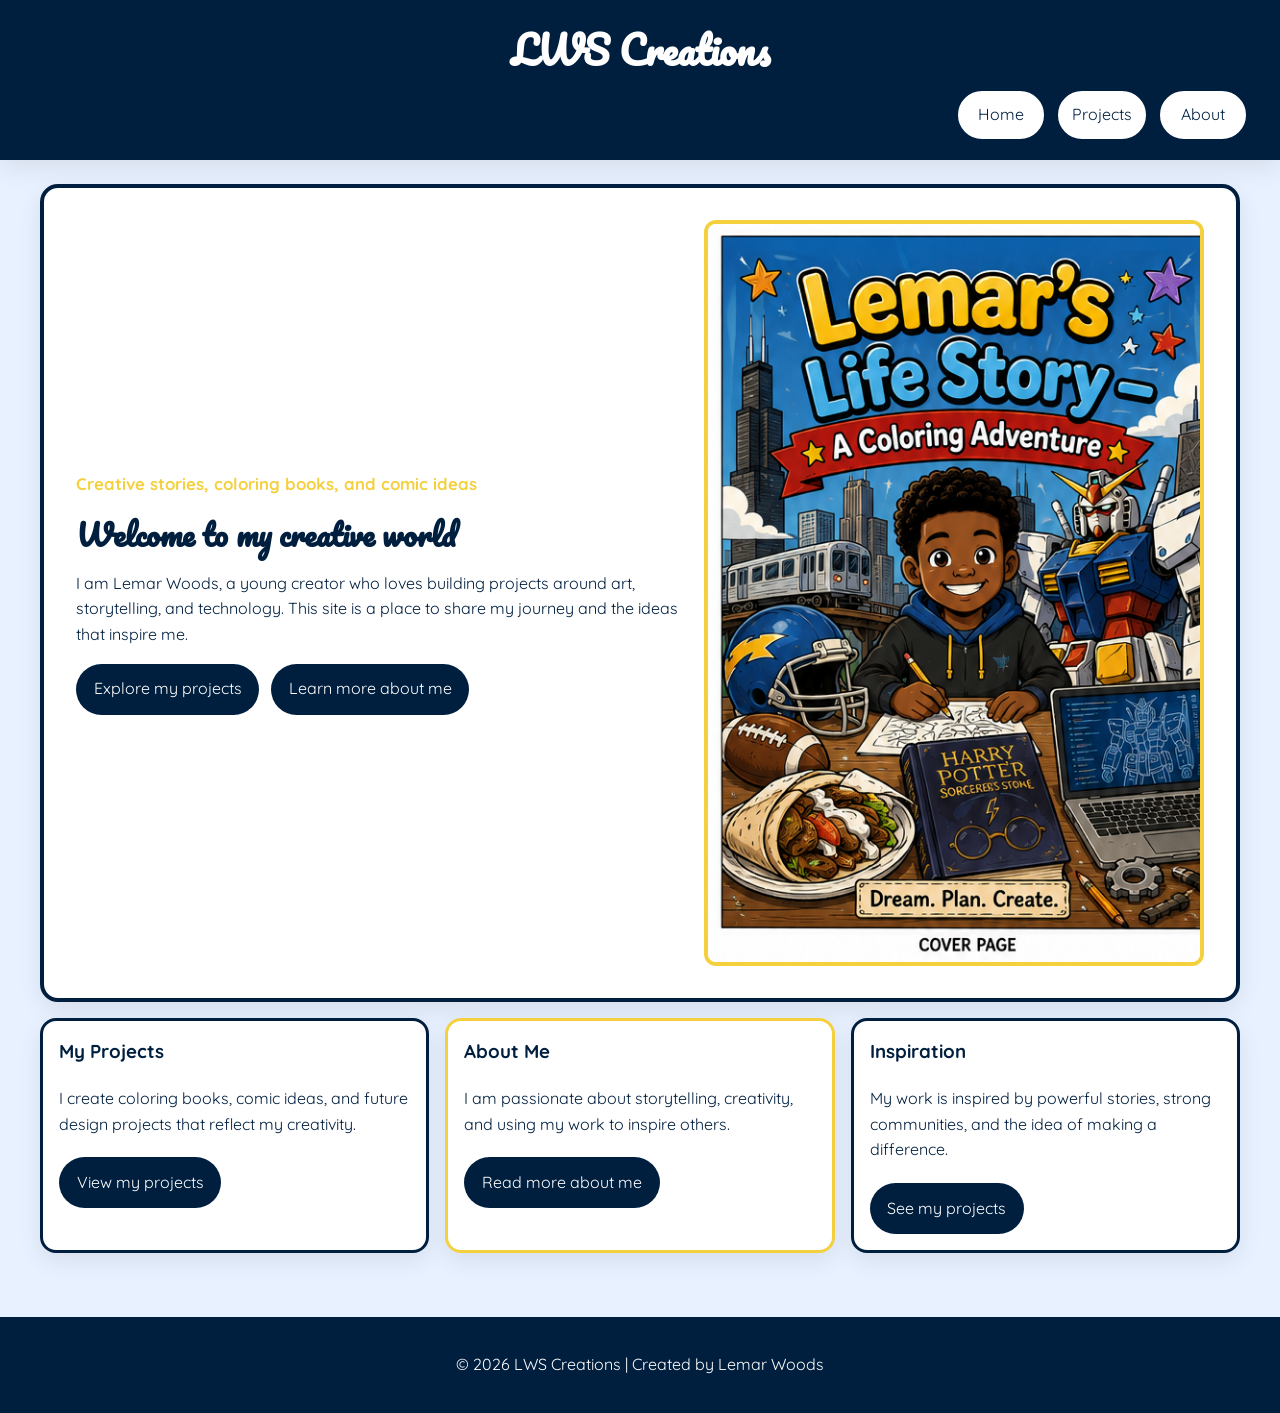
==== docs/index.html @ 8a2e1da3 "Add docs folder for GitHub Pages" ====
<!DOCTYPE html>
<html lang="en">

<head>
    <meta charset="UTF-8">
    <meta name="viewport" content="width=device-width, initial-scale=1.0">
    <meta name="description"
        content="LWS Creations is a creative portfolio showcasing projects, stories, and goals by Lemar Woods.">
    <title>Home | LWS Creations</title>
    <link rel="preconnect" href="https://fonts.googleapis.com">
    <link rel="preconnect" href="https://fonts.gstatic.com" crossorigin>
    <link href="https://fonts.googleapis.com/css2?family=Pacifico&family=Quicksand:wght@400;500;700&display=swap"
        rel="stylesheet">
    <link rel="stylesheet" href="./assets/css/style.css">
</head>

<body>
    <a class="skip-link" href="#main-content">Skip to main content</a>
    <div class="page">
        <header class="site-header">
            <h1>LWS Creations</h1>
            <nav class="top-nav" aria-label="Main navigation">
                <a href="./index.html" class="nav-box" aria-current="page">Home</a>
                <a href="./projects.html" class="nav-box">Projects</a>
                <a href="./about.html" class="nav-box">About</a>
            </nav>
        </header>

        <main id="main-content">
            <section class="hero">
                <div class="hero-content">
                    <p class="tagline">Creative stories, coloring books, and comic ideas</p>
                    <h2>Welcome to my creative world</h2>
                    <p>
                        I am Lemar Woods, a young creator who loves building projects around art, storytelling,
                        and technology. This site is a place to share my journey and the ideas that inspire me.
                    </p>
                    <div class="hero-actions">
                        <a class="btn" href="./projects.html">Explore my projects</a>
                        <a class="btn" href="./about.html">Learn more about me</a>
                    </div>
                </div>
                <img src="./assets/images/Lemars_Life_Story_Cover_Page.png"
                    alt="Cover page of Lemar's Life Story coloring book">
            </section>

            <section class="content-grid">
                <article class="card">
                    <h3>My Projects</h3>
                    <p>
                        I create coloring books, comic ideas, and future design projects that reflect my creativity.
                    </p>
                    <a class="btn" href="./projects.html">View my projects</a>
                </article>

                <article class="card">
                    <h3>About Me</h3>
                    <p>
                        I am passionate about storytelling, creativity, and using my work to inspire others.
                    </p>
                    <a class="btn" href="./about.html">Read more about me</a>
                </article>

                <article class="card">
                    <h3>Inspiration</h3>
                    <p>
                        My work is inspired by powerful stories, strong communities, and the idea of making a
                        difference.
                    </p>
                    <a class="btn" href="./projects.html">See my projects</a>
                </article>
            </section>
        </main>

        <footer>
            <p>&copy; 2026 LWS Creations | Created by Lemar Woods</p>
        </footer>
    </div>
</body>

</html>
---- docs/assets/css/style.css ----
@import url('https://fonts.googleapis.com/css2?family=Pacifico&family=Quicksand:wght@400;500;700&display=swap');

:root {
    --navy: #001f3f;
    --gold: #f4d03f;
    --light: #e8f1ff;
    --white: #ffffff;
    --shadow: 0 8px 24px rgba(0, 0, 0, 0.08);
}

* {
    box-sizing: border-box;
}

body {
    margin: 0;
    padding: 0;
    font-family: 'Quicksand', 'Segoe UI', Arial, sans-serif;
    background-color: var(--light);
    color: var(--navy);
    font-size: 16px;
    line-height: 1.6;
    min-width: 320px;
}

a:hover,
a:focus-visible,
button:hover,
button:focus-visible,
.btn:hover,
.btn:focus-visible,
.nav-box:hover,
.nav-box:focus-visible,
.about-input:focus {
    outline: 2px solid var(--gold);
    outline-offset: 2px;
}

.skip-link {
    position: absolute;
    left: -9999px;
    top: 0;
    background-color: var(--navy);
    color: var(--white);
    padding: 0.75rem 1rem;
    z-index: 100;
    border-radius: 0 0 0.75rem 0;
}

.skip-link:focus {
    left: 0;
    outline: 3px solid var(--gold);
    outline-offset: 0;
}

img {
    display: block;
    width: 100%;
    height: auto;
    margin: 0;
    border: 4px solid var(--navy);
    border-radius: 12px;
}

a {
    color: inherit;
    text-decoration: none;
}

.page {
    min-height: 100vh;
    width: 100%;
    max-width: 100%;
}

.site-header {
    background-color: var(--navy);
    color: var(--white);
    padding: 1rem 1.25rem;
    position: sticky;
    top: 0;
    z-index: 10;
    box-shadow: var(--shadow);
}

.site-header h1 {
    margin: 0 0 0.5rem;
    text-align: center;
    color: var(--white);
    font-family: 'Pacifico', cursive;
    font-size: clamp(1.8rem, 5vw, 2.4rem);
}

.top-nav {
    display: flex;
    flex-wrap: wrap;
    justify-content: center;
    gap: 0.6rem;
}

.nav-box {
    background-color: var(--white);
    color: var(--navy);
    border: 2px solid var(--navy);
    padding: 0.7rem 0.9rem;
    border-radius: 999px;
    font-weight: 700;
    min-width: 90px;
    text-align: center;
    transition: transform 0.2s ease, background-color 0.2s ease;
    font: inherit;
    cursor: pointer;
}

.nav-box:hover,
.nav-box:focus-visible {
    background-color: var(--gold);
    transform: translateY(-2px);
    outline: none;
}

main {
    padding: 1rem 0.75rem 2rem;
}

.hero {
    display: grid;
    gap: 1rem;
    max-width: 1200px;
    margin: 0 auto;
    background-color: var(--white);
    border: 4px solid var(--navy);
    border-radius: 18px;
    padding: 1rem;
    box-shadow: var(--shadow);
}

.hero-content {
    display: flex;
    flex-direction: column;
    justify-content: center;
    gap: 0.75rem;
}

.hero-actions {
    display: flex;
    flex-wrap: wrap;
    gap: 0.75rem;
}

.tagline {
    margin: 0;
    color: var(--gold);
    font-weight: 700;
    font-size: 1.05rem;
}

.hero h2 {
    margin: 0;
    color: var(--navy);
    font-family: 'Pacifico', cursive;
    font-size: clamp(1.4rem, 4vw, 1.9rem);
}

.hero p {
    margin: 0;
}

.btn {
    display: inline-block;
    width: max-content;
    background-color: var(--navy);
    color: var(--white);
    padding: 0.8rem 1.1rem;
    border: none;
    border-radius: 999px;
    font-weight: 700;
    margin-top: 0.25rem;
    cursor: pointer;
    font: inherit;
}

.btn:hover {
    background-color: var(--gold);
    color: var(--navy);
}

.btn--secondary {
    background-color: var(--gold);
    color: var(--navy);
}

.btn--secondary:hover {
    background-color: var(--navy);
    color: var(--white);
}

.hero img {
    border-color: var(--gold);
}

.content-grid {
    display: grid;
    gap: 1rem;
    max-width: 1200px;
    margin: 1rem auto 0;
}

.card {
    background-color: var(--white);
    padding: 1rem;
    border-radius: 16px;
    box-shadow: var(--shadow);
    border: 3px solid var(--navy);
}

.card h3 {
    margin-top: 0;
    color: var(--navy);
}

.project-list {
    padding-left: 1.2rem;
    margin: 0;
}

.project-list li {
    margin-bottom: 0.75rem;
}

.project-list .project-image-item {
    list-style: none;
    margin: 0;
    padding: 0;
}

.project-image {
    display: block;
    width: 100%;
    max-width: 320px;
    margin: 0.75rem 0 1rem;
    border: 3px solid var(--navy);
    border-radius: 14px;
}

.card:nth-child(2) {
    border-color: var(--gold);
}

.about-hero {
    display: grid;
    gap: 1rem;
    max-width: 1200px;
    margin: 0 auto;
    background-color: var(--white);
    border: 4px solid var(--navy);
    border-radius: 18px;
    padding: 1.25rem;
    box-shadow: var(--shadow);
}

.about-hero__content {
    display: flex;
    flex-direction: column;
    gap: 0.75rem;
}

.about-card {
    background-color: var(--white);
    padding: 1rem;
    border-radius: 16px;
    box-shadow: var(--shadow);
    border: 3px solid var(--navy);
}

.about-card--accent {
    border-color: var(--gold);
    background: linear-gradient(135deg, #fffdf4 0%, #ffffff 100%);
}

.about-card h3 {
    margin-top: 0;
    color: var(--navy);
}

.about-list {
    margin: 0;
    padding-left: 1.2rem;
    display: grid;
    gap: 0.55rem;
}

.about-grid {
    display: grid;
    gap: 1rem;
    max-width: 1200px;
    margin: 1rem auto 0;
}

.about-form {
    margin: 0;
}

.about-fieldset {
    border: 3px solid var(--navy);
    border-radius: 14px;
    padding: 1rem;
    background: linear-gradient(135deg, #f8fbff 0%, #ffffff 100%);
}

.about-fieldset legend {
    padding: 0 0.5rem;
    font-weight: 700;
    color: var(--navy);
    background-color: var(--white);
    border: 2px solid var(--gold);
    border-radius: 999px;
}

.about-label {
    display: block;
    font-weight: 700;
    color: var(--navy);
    margin-bottom: 0.4rem;
}

.about-help-text {
    margin: 0 0 0.8rem;
    color: var(--navy);
    font-size: 0.95rem;
}

.about-form-group {
    margin-bottom: 0.8rem;
}

.about-input {
    width: 100%;
    padding: 0.7rem 0.85rem;
    border: 2px solid var(--navy);
    border-radius: 10px;
    font: inherit;
    color: var(--navy);
    background-color: var(--white);
}

.about-input:focus {
    outline: none;
    border-color: var(--gold);
    box-shadow: 0 0 0 3px rgba(244, 208, 63, 0.25);
}

.about-actions {
    display: flex;
    flex-wrap: wrap;
    gap: 0.75rem;
    margin-top: 0.75rem;
}

footer {
    background-color: var(--navy);
    color: var(--white);
    text-align: center;
    padding: 1.2rem 1rem;
    margin-top: 1.5rem;
}

@media (prefers-reduced-motion: reduce) {
    *, *::before, *::after {
        scroll-behavior: auto !important;
        transition-duration: 0.01ms !important;
        animation-duration: 0.01ms !important;
        animation-iteration-count: 1 !important;
    }
}

@media (min-width: 768px) {
    main {
        padding: 1.5rem 1.25rem 2.5rem;
    }

    .hero {
        grid-template-columns: 1.2fr 0.8fr;
        padding: 1.5rem;
        align-items: center;
    }

    .content-grid {
        grid-template-columns: repeat(2, minmax(0, 1fr));
    }

    .content-grid .card:last-child {
        grid-column: 1 / -1;
    }

    .about-hero {
        grid-template-columns: 1.2fr 0.8fr;
        align-items: start;
    }

    .about-grid {
        grid-template-columns: repeat(2, minmax(0, 1fr));
    }

    .about-grid .about-card:last-child {
        grid-column: 1 / -1;
    }
}

@media (min-width: 1200px) {
    .site-header {
        padding: 1.2rem 2rem;
    }

    .top-nav {
        justify-content: flex-end;
    }

    .hero {
        grid-template-columns: 1.1fr 0.9fr;
        padding: 2rem;
    }

    .content-grid {
        grid-template-columns: repeat(3, minmax(0, 1fr));
    }

    .content-grid .card:last-child {
        grid-column: auto;
    }

    .about-grid {
        grid-template-columns: repeat(3, minmax(0, 1fr));
    }

    .about-grid .about-card:last-child {
        grid-column: auto;
    }
}
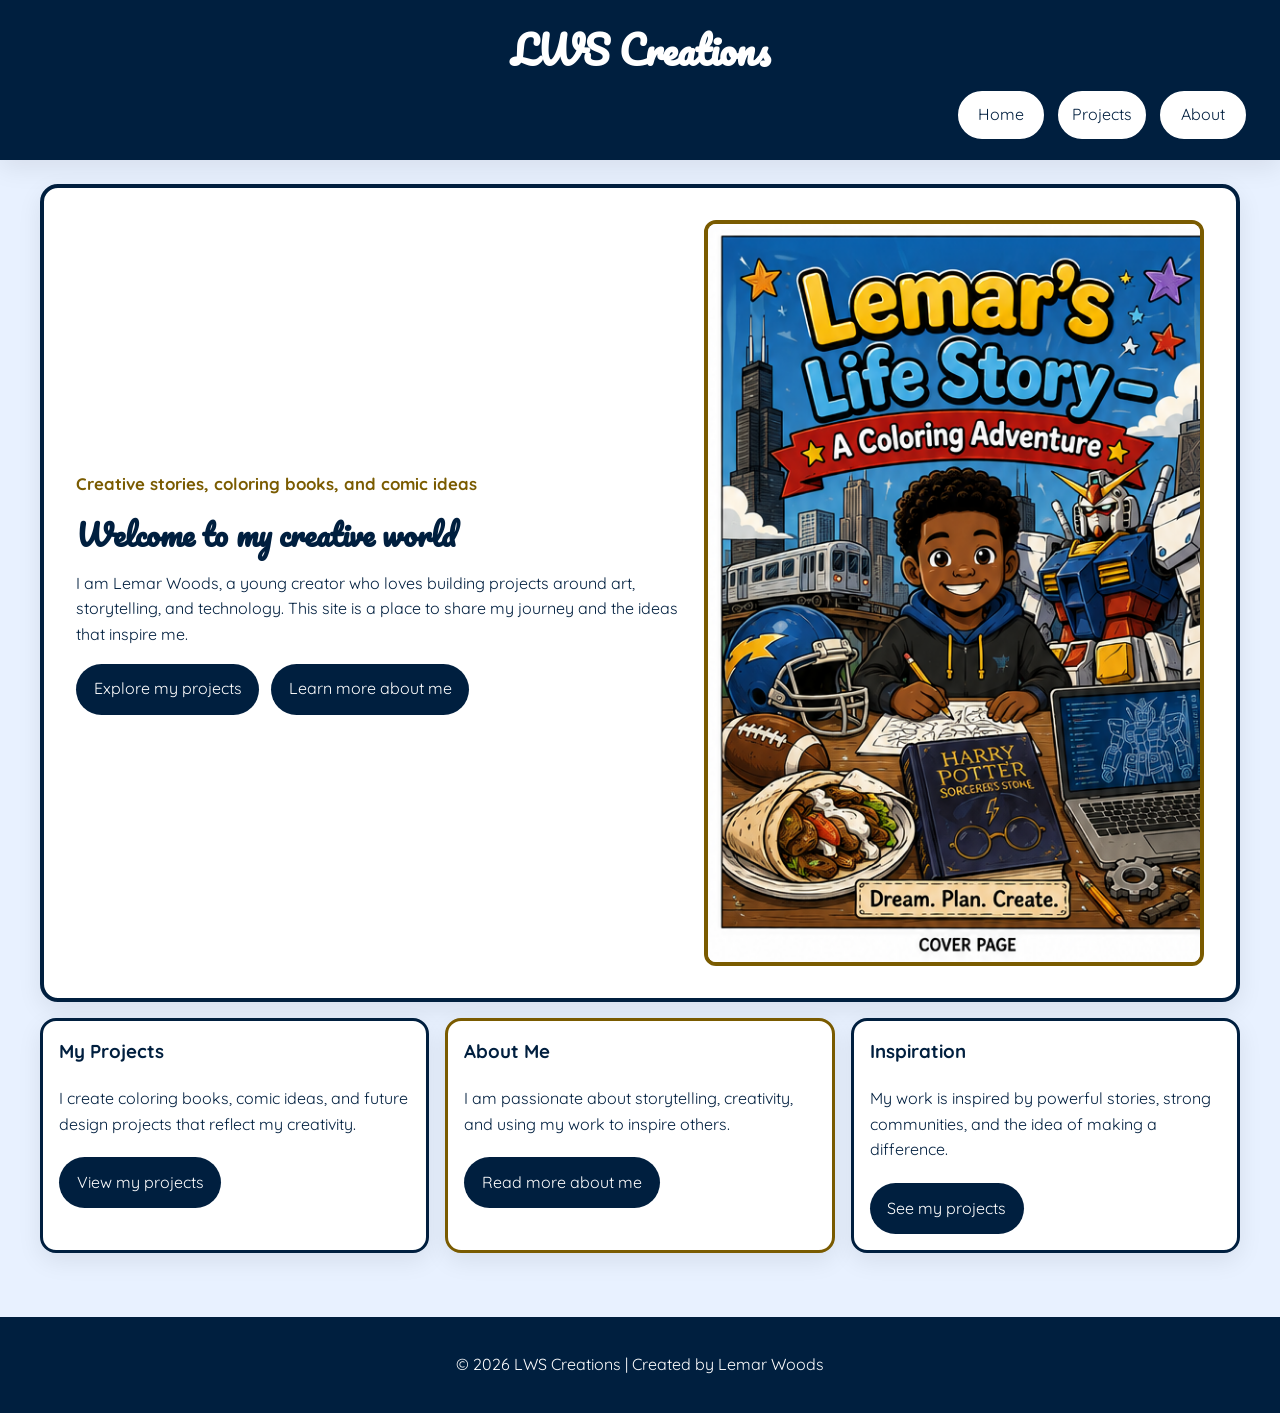
==== commit f4884ad2: "improved the page" ====
--- a/docs/index.html
+++ b/docs/index.html
@@ -18,7 +18,7 @@
     <a class="skip-link" href="#main-content">Skip to main content</a>
     <div class="page">
         <header class="site-header">
-            <h1>LWS Creations</h1>
+            <h1 id="page-title">LWS Creations</h1>
             <nav class="top-nav" aria-label="Main navigation">
                 <a href="./index.html" class="nav-box" aria-current="page">Home</a>
                 <a href="./projects.html" class="nav-box">Projects</a>
@@ -26,7 +26,7 @@
             </nav>
         </header>
 
-        <main id="main-content">
+        <main id="main-content" tabindex="-1" aria-labelledby="page-title">
             <section class="hero">
                 <div class="hero-content">
                     <p class="tagline">Creative stories, coloring books, and comic ideas</p>
@@ -41,7 +41,9 @@
                     </div>
                 </div>
                 <img src="./assets/images/Lemars_Life_Story_Cover_Page.png"
-                    alt="Cover page of Lemar's Life Story coloring book">
+                    alt="Cover image for Lemar's Life Story coloring book"
+                    loading="lazy"
+                    decoding="async">
             </section>
 
             <section class="content-grid">
--- a/docs/assets/css/style.css
+++ b/docs/assets/css/style.css
@@ -2,7 +2,7 @@
 
 :root {
     --navy: #001f3f;
-    --gold: #f4d03f;
+    --gold: #7a5b00;
     --light: #e8f1ff;
     --white: #ffffff;
     --shadow: 0 8px 24px rgba(0, 0, 0, 0.08);
@@ -32,8 +32,8 @@
 .nav-box:hover,
 .nav-box:focus-visible,
 .about-input:focus {
-    outline: 2px solid var(--gold);
-    outline-offset: 2px;
+    outline: 3px solid var(--gold);
+    outline-offset: 3px;
 }
 
 .skip-link {
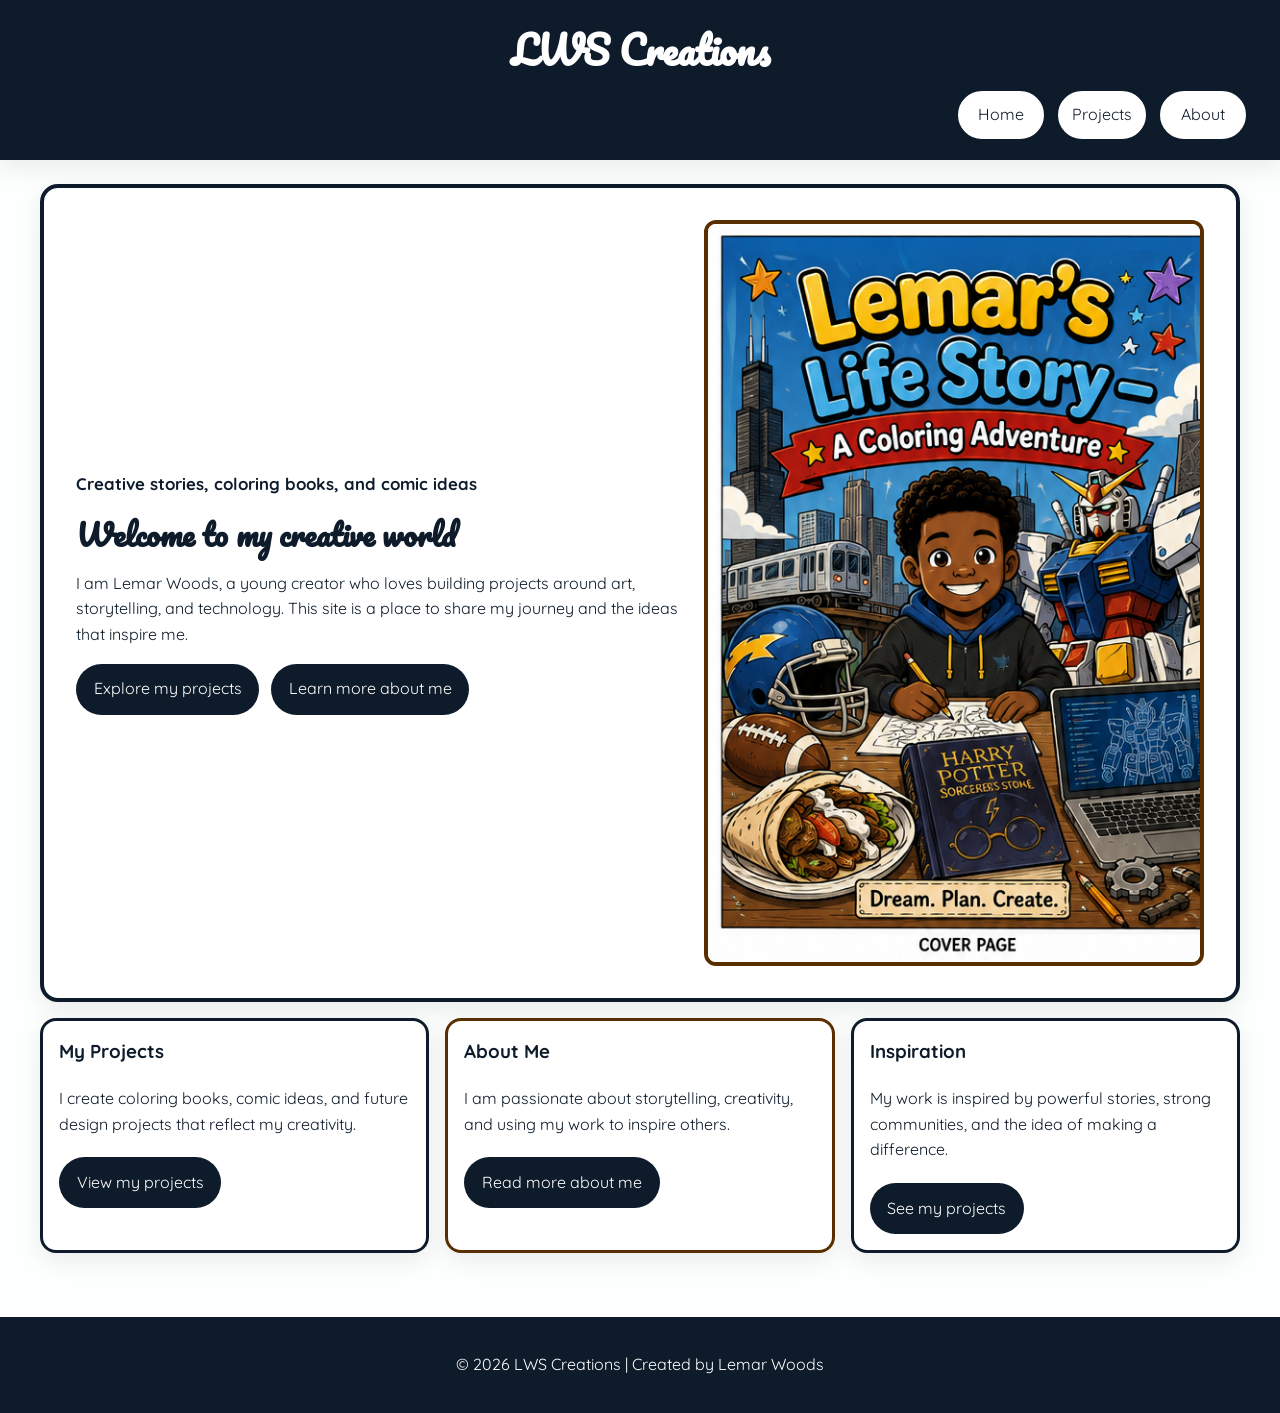
==== commit fdbe5440: "accessibility features improved" ====
--- a/docs/index.html
+++ b/docs/index.html
@@ -1,5 +1,5 @@
 <!DOCTYPE html>
-<html lang="en">
+<html lang="en" dir="ltr">
 
 <head>
     <meta charset="UTF-8">
@@ -41,7 +41,7 @@
                     </div>
                 </div>
                 <img src="./assets/images/Lemars_Life_Story_Cover_Page.png"
-                    alt="Cover image for Lemar's Life Story coloring book"
+                    alt="Cover image for Lemar's Life Story coloring book featuring a creative storybook design"
                     loading="lazy"
                     decoding="async">
             </section>
--- a/docs/assets/css/style.css
+++ b/docs/assets/css/style.css
@@ -1,9 +1,9 @@
 @import url('https://fonts.googleapis.com/css2?family=Pacifico&family=Quicksand:wght@400;500;700&display=swap');
 
 :root {
-    --navy: #001f3f;
-    --gold: #7a5b00;
-    --light: #e8f1ff;
+    --navy: #0d1b2a;
+    --gold: #5a2f00;
+    --light: #fdfefe;
     --white: #ffffff;
     --shadow: 0 8px 24px rgba(0, 0, 0, 0.08);
 }
@@ -47,7 +47,8 @@
     border-radius: 0 0 0.75rem 0;
 }
 
-.skip-link:focus {
+.skip-link:focus,
+.skip-link:focus-visible {
     left: 0;
     outline: 3px solid var(--gold);
     outline-offset: 0;
@@ -114,7 +115,8 @@
 
 .nav-box:hover,
 .nav-box:focus-visible {
-    background-color: var(--gold);
+    background-color: var(--navy);
+    color: var(--white);
     transform: translateY(-2px);
     outline: none;
 }
@@ -150,7 +152,7 @@
 
 .tagline {
     margin: 0;
-    color: var(--gold);
+    color: var(--navy);
     font-weight: 700;
     font-size: 1.05rem;
 }
@@ -182,12 +184,12 @@
 
 .btn:hover {
     background-color: var(--gold);
-    color: var(--navy);
+    color: var(--white);
 }
 
 .btn--secondary {
     background-color: var(--gold);
-    color: var(--navy);
+    color: var(--white);
 }
 
 .btn--secondary:hover {
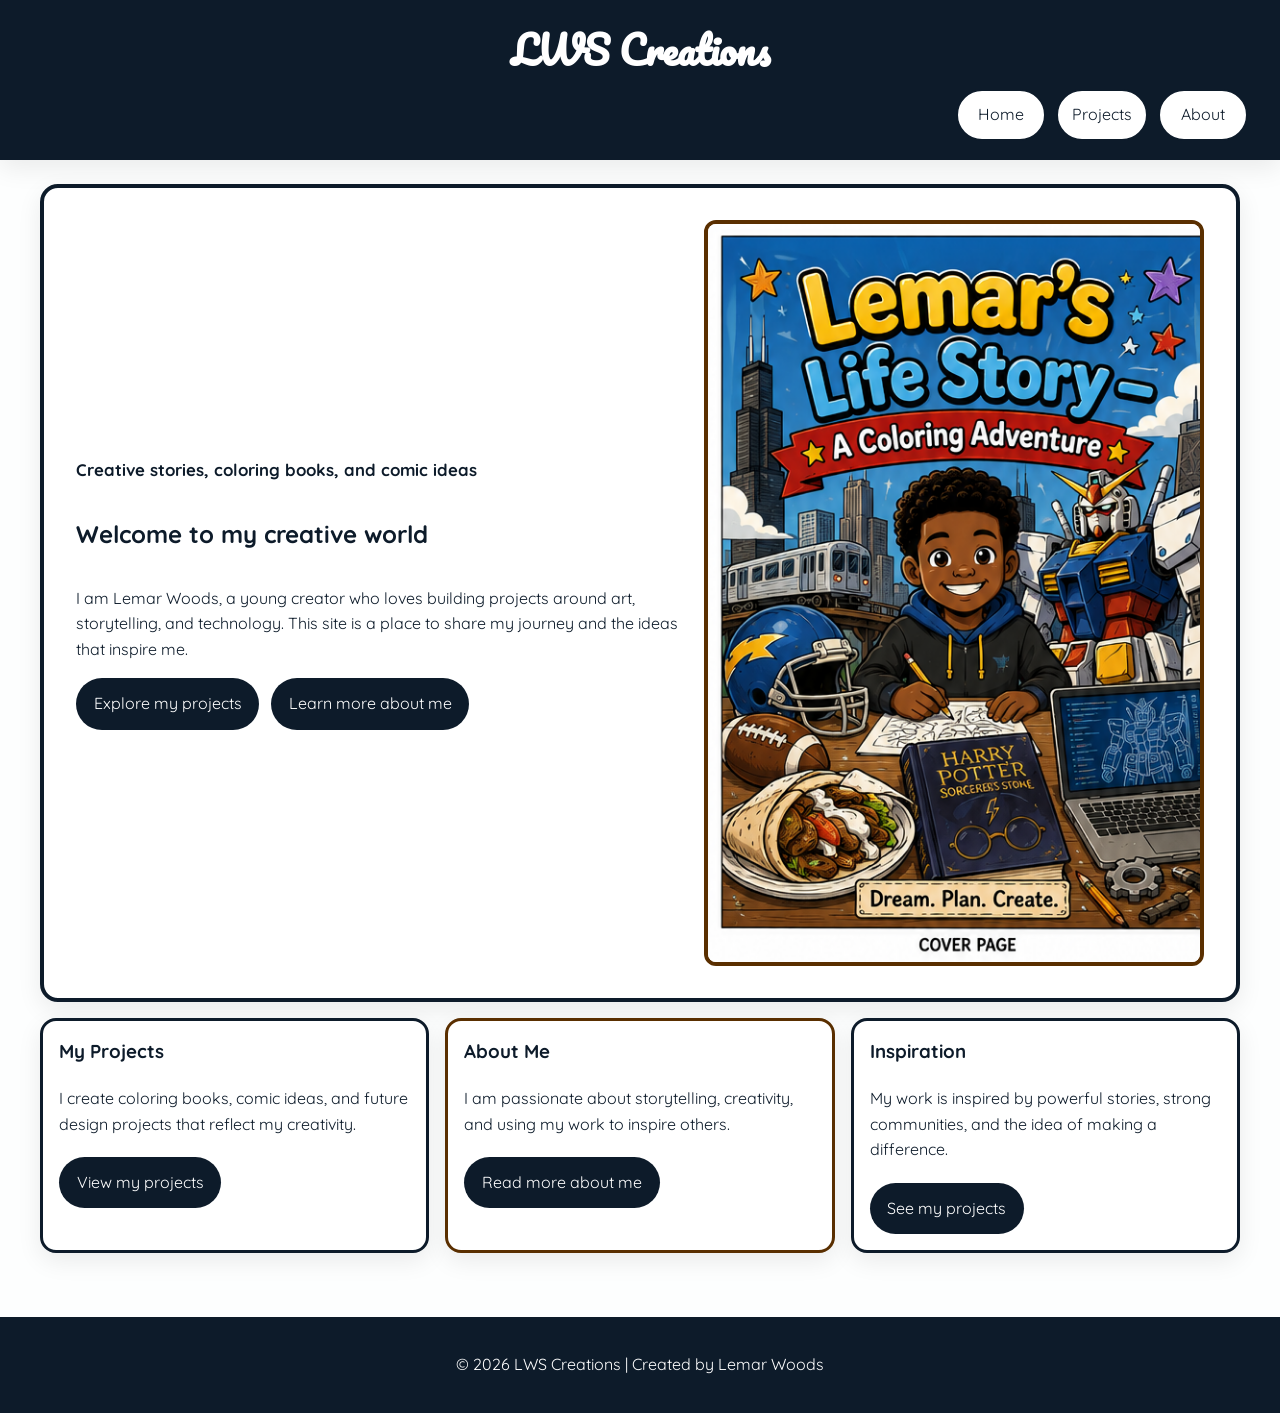
==== commit 8235e774: "addressed the accessibility isues with the webpage" ====
--- a/docs/index.html
+++ b/docs/index.html
@@ -15,10 +15,10 @@
 </head>
 
 <body>
-    <a class="skip-link" href="#main-content">Skip to main content</a>
+    <a class="skip-link" href="#main-content-title">Skip to main content</a>
     <div class="page">
         <header class="site-header">
-            <h1 id="page-title">LWS Creations</h1>
+            <a class="site-brand" href="./" aria-label="LWS Creations home">LWS Creations</a>
             <nav class="top-nav" aria-label="Main navigation">
                 <a href="./index.html" class="nav-box" aria-current="page">Home</a>
                 <a href="./projects.html" class="nav-box">Projects</a>
@@ -26,11 +26,11 @@
             </nav>
         </header>
 
-        <main id="main-content" tabindex="-1" aria-labelledby="page-title">
-            <section class="hero">
+        <main id="main-content">
+            <section class="hero" aria-labelledby="main-content-title">
                 <div class="hero-content">
                     <p class="tagline">Creative stories, coloring books, and comic ideas</p>
-                    <h2>Welcome to my creative world</h2>
+                    <h1 id="main-content-title">Welcome to my creative world</h1>
                     <p>
                         I am Lemar Woods, a young creator who loves building projects around art, storytelling,
                         and technology. This site is a place to share my journey and the ideas that inspire me.
--- a/docs/assets/css/style.css
+++ b/docs/assets/css/style.css
@@ -84,12 +84,21 @@
     box-shadow: var(--shadow);
 }
 
-.site-header h1 {
+.site-header .site-brand {
+    display: block;
     margin: 0 0 0.5rem;
     text-align: center;
     color: var(--white);
     font-family: 'Pacifico', cursive;
     font-size: clamp(1.8rem, 5vw, 2.4rem);
+    font-weight: 700;
+}
+
+.site-header .site-brand:hover,
+.site-header .site-brand:focus-visible {
+    color: var(--white);
+    text-decoration: underline;
+    text-underline-offset: 0.25rem;
 }
 
 .top-nav {
